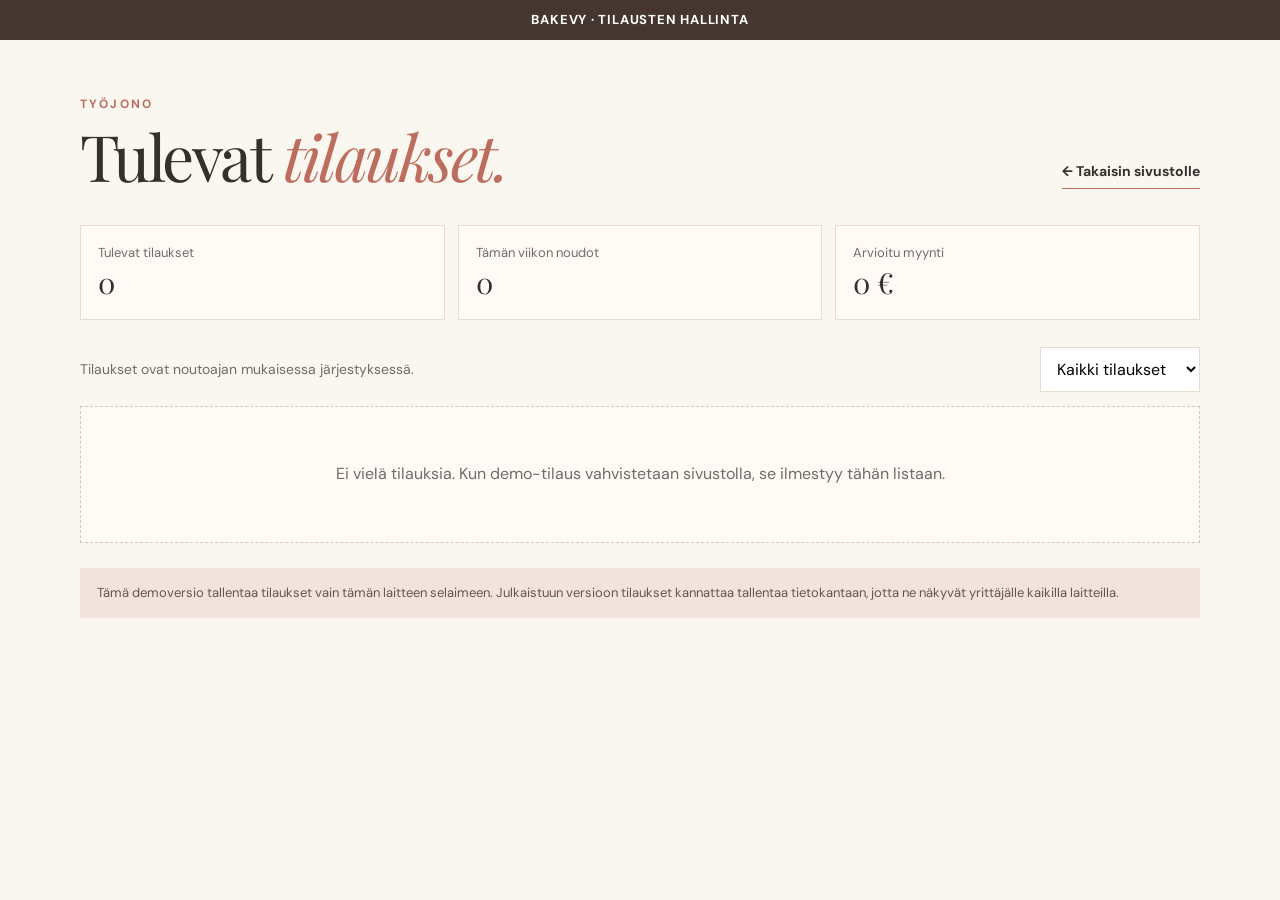
==== tilaukset.html @ cf7963ac "Add cart-based ordering and order admin view" ====
<!doctype html>
<html lang="fi">
  <head>
    <meta charset="utf-8" />
    <meta name="viewport" content="width=device-width, initial-scale=1" />
    <title>BakeVy | Tilaukset</title>
    <style>
      @import url("https://fonts.googleapis.com/css2?family=DM+Sans:wght@400;500;600;700&family=Playfair+Display:ital,wght@0,400;0,500;1,400&display=swap");
      :root {
        --cream: #faf6f0;
        --ink: #35302d;
        --muted: #716c68;
        --coral: #bd6d5d;
        --line: #e6dcd2;
        --sage: #789878;
      }
      * {
        box-sizing: border-box;
      }
      body {
        margin: 0;
        background: var(--cream);
        color: var(--ink);
        font:
          16px/1.55 "DM Sans",
          Arial,
          sans-serif;
      }
      .bar {
        background: #453730;
        color: #fff;
        padding: 10px 22px;
        text-align: center;
        font-size: 13px;
        font-weight: 700;
        letter-spacing: 0.06em;
      }
      .wrap {
        max-width: 1180px;
        margin: auto;
        padding: 55px 30px;
      }
      .top {
        display: flex;
        justify-content: space-between;
        gap: 25px;
        align-items: flex-end;
        margin-bottom: 36px;
      }
      .eyebrow {
        color: var(--coral);
        font-size: 12px;
        letter-spacing: 0.2em;
        font-weight: 700;
      }
      .top h1 {
        font:
          400 clamp(38px, 5vw, 64px)/1.05 "Playfair Display",
          serif;
        letter-spacing: -0.04em;
        margin: 8px 0 0;
      }
      .top h1 em {
        color: var(--coral);
      }
      .back {
        border-bottom: 1px solid var(--coral);
        padding-bottom: 5px;
        font-weight: 700;
        font-size: 14px;
        text-decoration: none;
        color: inherit;
      }
      .stats {
        display: grid;
        grid-template-columns: repeat(3, 1fr);
        gap: 13px;
        margin-bottom: 27px;
      }
      .stat {
        background: #fffaf6;
        border: 1px solid var(--line);
        padding: 17px;
      }
      .stat span {
        display: block;
        color: var(--muted);
        font-size: 13px;
      }
      .stat strong {
        font:
          400 29px "Playfair Display",
          serif;
      }
      .toolbar {
        display: flex;
        justify-content: space-between;
        gap: 15px;
        align-items: center;
        margin-bottom: 14px;
      }
      .toolbar p {
        margin: 0;
        color: var(--muted);
        font-size: 14px;
      }
      .toolbar select {
        font: inherit;
        padding: 10px 12px;
        border: 1px solid var(--line);
        background: #fff;
      }
      .orders {
        display: grid;
        gap: 13px;
      }
      .order {
        background: #fffaf6;
        border: 1px solid var(--line);
        display: grid;
        grid-template-columns: 170px minmax(0, 1fr) 175px;
        gap: 25px;
        padding: 22px;
      }
      .date {
        border-right: 1px solid var(--line);
      }
      .date b {
        display: block;
        font:
          400 24px "Playfair Display",
          serif;
      }
      .date span {
        display: block;
        color: var(--muted);
        font-size: 13px;
      }
      .order h2 {
        font:
          500 22px "Playfair Display",
          serif;
        margin: 0 0 4px;
      }
      .customer {
        color: var(--muted);
        font-size: 14px;
        margin: 0 0 13px;
      }
      .items {
        display: grid;
        gap: 5px;
      }
      .item {
        display: flex;
        justify-content: space-between;
        gap: 16px;
        font-size: 14px;
      }
      .item small {
        color: var(--muted);
      }
      .status {
        display: flex;
        flex-direction: column;
        align-items: stretch;
        gap: 9px;
      }
      .status label {
        font-size: 12px;
        font-weight: 700;
        color: var(--muted);
        letter-spacing: 0.08em;
      }
      .status select {
        font: inherit;
        padding: 9px;
        border: 1px solid var(--line);
        background: #fff;
      }
      .total {
        font:
          400 28px "Playfair Display",
          serif;
        margin-top: auto;
      }
      .empty {
        background: #fffaf6;
        border: 1px dashed #d5c5bc;
        padding: 55px 20px;
        text-align: center;
        color: var(--muted);
      }
      .note {
        margin-top: 25px;
        padding: 15px 17px;
        background: #f2e4dc;
        color: #68544b;
        font-size: 13px;
      }
      @media (max-width: 760px) {
        .wrap {
          padding: 36px 18px;
        }
        .top {
          display: block;
        }
        .back {
          display: inline-block;
          margin-top: 20px;
        }
        .stats {
          grid-template-columns: 1fr;
        }
        .order {
          grid-template-columns: 1fr;
          gap: 16px;
        }
        .date {
          border-right: 0;
          border-bottom: 1px solid var(--line);
          padding-bottom: 12px;
        }
        .status {
          display: grid;
          grid-template-columns: 1fr auto;
          align-items: end;
        }
        .total {
          margin: 0;
        }
        .toolbar {
          align-items: flex-start;
          flex-direction: column;
        }
      }
    </style>
  </head>
  <body>
    <div class="bar">BAKEVY · TILAUSTEN HALLINTA</div>
    <main class="wrap">
      <div class="top">
        <div>
          <div class="eyebrow">TYÖJONO</div>
          <h1>Tulevat <em>tilaukset.</em></h1>
        </div>
        <a class="back" href="index.html">← Takaisin sivustolle</a>
      </div>
      <div class="stats">
        <div class="stat">
          <span>Tulevat tilaukset</span><strong id="count">0</strong>
        </div>
        <div class="stat">
          <span>Tämän viikon noudot</span><strong id="weekCount">0</strong>
        </div>
        <div class="stat">
          <span>Arvioitu myynti</span><strong id="sales">0 €</strong>
        </div>
      </div>
      <div class="toolbar">
        <p>Tilaukset ovat noutoajan mukaisessa järjestyksessä.</p>
        <select id="filter">
          <option value="all">Kaikki tilaukset</option>
          <option value="Uusi">Uudet</option>
          <option value="Vahvistettu">Vahvistetut</option>
          <option value="Valmistuksessa">Valmistuksessa</option>
          <option value="Noudettu">Noudetut</option>
        </select>
      </div>
      <section class="orders" id="orders"></section>
      <p class="note">
        Tämä demoversio tallentaa tilaukset vain tämän laitteen selaimeen.
        Julkaistuun versioon tilaukset kannattaa tallentaa tietokantaan, jotta
        ne näkyvät yrittäjälle kaikilla laitteilla.
      </p>
    </main>
    <script>
      const key = "bakevy-demo-orders-v1";
      const $ = (id) => document.getElementById(id);
      let orders = [];
      try {
        orders = JSON.parse(localStorage.getItem(key) || "[]") || [];
      } catch (e) {}
      const esc = (v) =>
        String(v || "").replace(
          /[&<>"']/g,
          (c) =>
            ({
              "&": "&amp;",
              ">": "&gt;",
              "<": "&lt;",
              '"': "&quot;",
              "'": "&#039;",
            })[c],
        );
      const dateText = (value) => {
        const d = new Date(value + "T00:00:00");
        return `${d.getDate()}.${d.getMonth() + 1}.${d.getFullYear()}`;
      };
      function render() {
        const filter = $("filter").value;
        const sorted = [...orders]
          .filter((o) => filter === "all" || o.status === filter)
          .sort((a, b) =>
            `${a.date} ${a.time}`.localeCompare(`${b.date} ${b.time}`),
          );
        $("count").textContent = orders.filter(
          (o) => o.status !== "Noudettu",
        ).length;
        $("sales").textContent =
          orders
            .filter((o) => o.status !== "Noudettu")
            .reduce((sum, o) => sum + o.total, 0) + " €";
        const today = new Date(),
          end = new Date(today);
        end.setDate(today.getDate() + 7);
        $("weekCount").textContent = orders.filter((o) => {
          const d = new Date(o.date + "T00:00:00");
          return d >= today && d <= end;
        }).length;
        $("orders").innerHTML = sorted.length
          ? sorted
              .map(
                (o) =>
                  `<article class="order"><div class="date"><b>${dateText(o.date)}</b><span>${esc(o.time)}</span><span>Tilaus #${esc(o.id)}</span></div><div><h2>${esc(o.name)}</h2><p class="customer">${esc(o.email)}${o.phone ? " · " + esc(o.phone) : ""}</p><div class="items">${o.items.map((i) => `<div class="item"><span>${i.quantity} × ${esc(i.title)} <small>(${esc(i.size)} hlö, ${esc(i.base)}, ${esc(i.filling)}, ${esc(i.decoration)})</small></span><b>${i.price * i.quantity} €</b></div>`).join("")}</div>${o.message ? `<p class="customer">Lisätoive: ${esc(o.message)}</p>` : ""}</div><div class="status"><label>TILA</label><select data-id="${esc(o.id)}">${["Uusi", "Vahvistettu", "Valmistuksessa", "Noudettu", "Peruttu"].map((s) => `<option ${o.status === s ? "selected" : ""}>${s}</option>`).join("")}</select><div class="total">${o.total} €</div></div></article>`,
              )
              .join("")
          : '<div class="empty">Ei vielä tilauksia. Kun demo-tilaus vahvistetaan sivustolla, se ilmestyy tähän listaan.</div>';
      }
      $("filter").addEventListener("change", render);
      $("orders").addEventListener("change", (e) => {
        const id = e.target.dataset.id;
        if (!id) return;
        const order = orders.find((o) => o.id === id);
        if (order) {
          order.status = e.target.value;
          localStorage.setItem(key, JSON.stringify(orders));
          render();
        }
      });
      render();
    </script>
  </body>
</html>
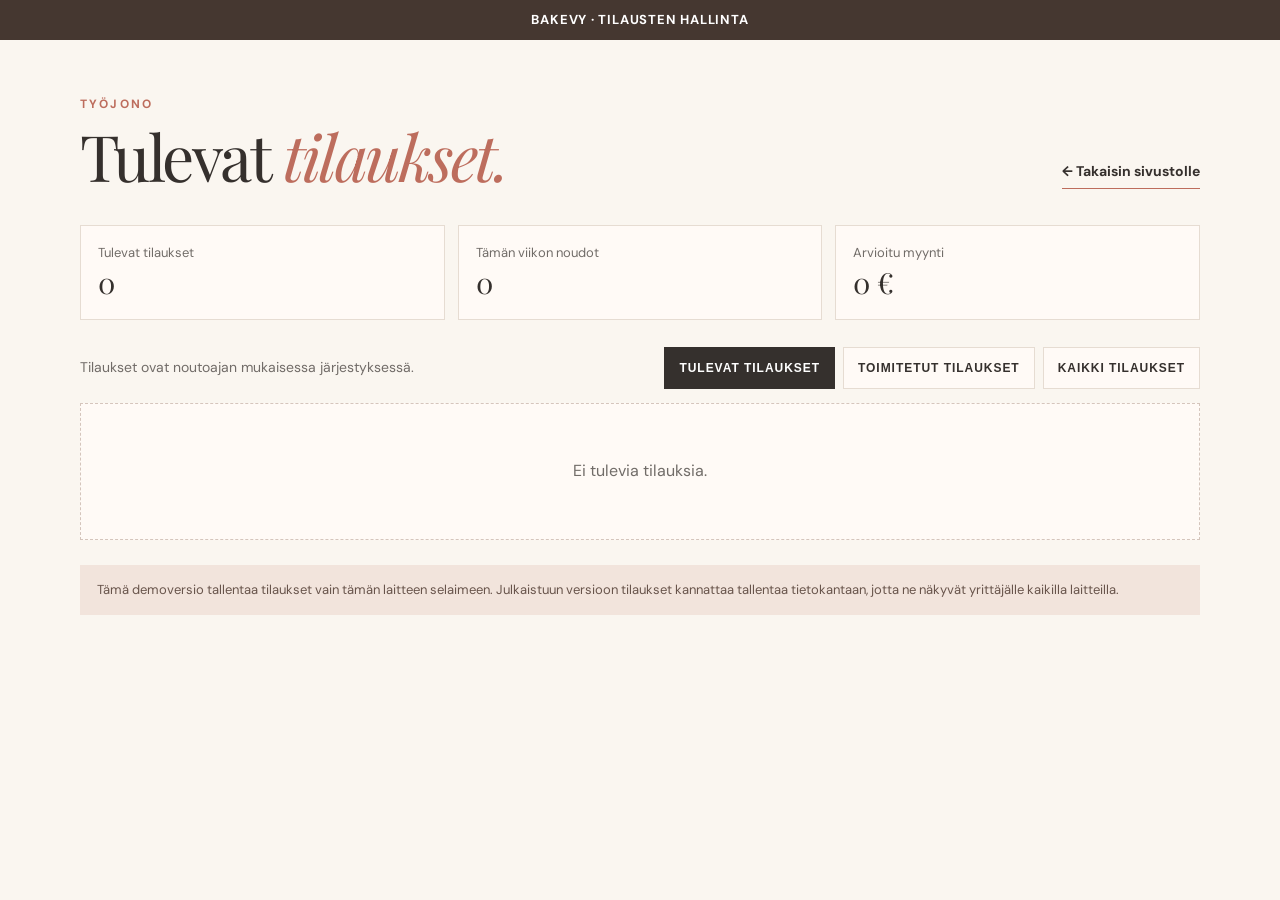
==== commit d100f69f: "Improve order administration" ====
--- a/tilaukset.html
+++ b/tilaukset.html
@@ -104,11 +104,29 @@
         color: var(--muted);
         font-size: 14px;
       }
-      .toolbar select {
-        font: inherit;
-        padding: 10px 12px;
+      .order-views {
+        display: flex;
+        flex-wrap: wrap;
+        gap: 8px;
+      }
+      .order-view {
+        min-height: 42px;
+        padding: 10px 14px;
         border: 1px solid var(--line);
-        background: #fff;
+        background: #fffaf6;
+        color: var(--ink);
+        cursor: pointer;
+        font:
+          700 12px Montserrat,
+          sans-serif;
+        letter-spacing: 0.08em;
+        text-transform: uppercase;
+      }
+      .order-view:hover,
+      .order-view.active {
+        border-color: var(--ink);
+        background: var(--ink);
+        color: #fff;
       }
       .orders {
         display: grid;
@@ -159,6 +177,28 @@
       }
       .item small {
         color: var(--muted);
+      }
+      .reference-images {
+        display: flex;
+        flex-wrap: wrap;
+        gap: 8px;
+        margin-top: 16px;
+      }
+      .reference-images b {
+        width: 100%;
+        font-size: 12px;
+        letter-spacing: 0.08em;
+        color: var(--muted);
+      }
+      .reference-images a {
+        display: block;
+      }
+      .reference-images img {
+        display: block;
+        width: 76px;
+        height: 76px;
+        object-fit: cover;
+        border: 1px solid var(--line);
       }
       .status {
         display: flex;
@@ -242,7 +282,7 @@
       <div class="top">
         <div>
           <div class="eyebrow">TYÖJONO</div>
-          <h1>Tulevat <em>tilaukset.</em></h1>
+          <h1 id="ordersHeading">Tulevat <em>tilaukset.</em></h1>
         </div>
         <a class="back" href="index.html">← Takaisin sivustolle</a>
       </div>
@@ -259,13 +299,32 @@
       </div>
       <div class="toolbar">
         <p>Tilaukset ovat noutoajan mukaisessa järjestyksessä.</p>
-        <select id="filter">
-          <option value="all">Kaikki tilaukset</option>
-          <option value="Uusi">Uudet</option>
-          <option value="Vahvistettu">Vahvistetut</option>
-          <option value="Valmistuksessa">Valmistuksessa</option>
-          <option value="Noudettu">Noudetut</option>
-        </select>
+        <div class="order-views" role="tablist" aria-label="Tilausnäkymä">
+          <button
+            class="order-view active"
+            type="button"
+            data-view="upcoming"
+            aria-pressed="true"
+          >
+            Tulevat tilaukset
+          </button>
+          <button
+            class="order-view"
+            type="button"
+            data-view="delivered"
+            aria-pressed="false"
+          >
+            Toimitetut tilaukset
+          </button>
+          <button
+            class="order-view"
+            type="button"
+            data-view="all"
+            aria-pressed="false"
+          >
+            Kaikki tilaukset
+          </button>
+        </div>
       </div>
       <section class="orders" id="orders"></section>
       <p class="note">
@@ -297,13 +356,23 @@
         const d = new Date(value + "T00:00:00");
         return `${d.getDate()}.${d.getMonth() + 1}.${d.getFullYear()}`;
       };
+      let activeView = "upcoming";
       function render() {
-        const filter = $("filter").value;
         const sorted = [...orders]
-          .filter((o) => filter === "all" || o.status === filter)
+          .filter((o) => {
+            if (activeView === "delivered") return o.status === "Noudettu";
+            if (activeView === "upcoming") return o.status !== "Noudettu";
+            return true;
+          })
           .sort((a, b) =>
             `${a.date} ${a.time}`.localeCompare(`${b.date} ${b.time}`),
           );
+        $("ordersHeading").innerHTML =
+          activeView === "delivered"
+            ? "Toimitetut <em>tilaukset.</em>"
+            : activeView === "all"
+              ? "Kaikki <em>tilaukset.</em>"
+              : "Tulevat <em>tilaukset.</em>";
         $("count").textContent = orders.filter(
           (o) => o.status !== "Noudettu",
         ).length;
@@ -322,18 +391,50 @@
           ? sorted
               .map(
                 (o) =>
-                  `<article class="order"><div class="date"><b>${dateText(o.date)}</b><span>${esc(o.time)}</span><span>Tilaus #${esc(o.id)}</span></div><div><h2>${esc(o.name)}</h2><p class="customer">${esc(o.email)}${o.phone ? " · " + esc(o.phone) : ""}</p><div class="items">${o.items.map((i) => `<div class="item"><span>${i.quantity} × ${esc(i.title)} <small>(${esc(i.size)} hlö, ${esc(i.base)}, ${esc(i.filling)}, ${esc(i.decoration)})</small></span><b>${i.price * i.quantity} €</b></div>`).join("")}</div>${o.message ? `<p class="customer">Lisätoive: ${esc(o.message)}</p>` : ""}</div><div class="status"><label>TILA</label><select data-id="${esc(o.id)}">${["Uusi", "Vahvistettu", "Valmistuksessa", "Noudettu", "Peruttu"].map((s) => `<option ${o.status === s ? "selected" : ""}>${s}</option>`).join("")}</select><div class="total">${o.total} €</div></div></article>`,
+                  `<article class="order"><div class="date"><b>${dateText(o.date)}</b><span>${esc(o.time)}</span><span>Tilaus #${esc(o.id)}</span></div><div><h2>${esc(o.name)}</h2><p class="customer">${esc(o.email)}${o.phone ? " · " + esc(o.phone) : ""}</p><div class="items">${o.items.map((i) => `<div class="item"><span>${i.quantity} × ${esc(i.title)} <small>(${esc(i.size)} hlö, ${esc(i.base)}, ${esc(i.filling)}, ${esc(i.decoration)})</small></span><b>${i.price * i.quantity} €</b></div>`).join("")}</div>${o.message ? `<p class="customer">Lisätoive: ${esc(o.message)}</p>` : ""}${
+                    Array.isArray(o.images) && o.images.length
+                      ? `<div class="reference-images"><b>INSPIRAATIOKUVAT</b>${o.images
+                          .filter((src) =>
+                            String(src).startsWith("data:image/"),
+                          )
+                          .map(
+                            (src, index) =>
+                              `<a href="${esc(src)}" target="_blank" rel="noopener"><img src="${esc(src)}" alt="Inspiraatiokuva ${index + 1}" /></a>`,
+                          )
+                          .join("")}</div>`
+                      : ""
+                  }</div><div class="status"><label>TILA</label><select data-id="${esc(o.id)}">${["Uusi", "Vahvistettu", "Valmistuksessa", "Noudettu", "Peruttu"].map((s) => `<option ${o.status === s ? "selected" : ""}>${s}</option>`).join("")}</select><div class="total">${o.total} €</div></div></article>`,
               )
               .join("")
-          : '<div class="empty">Ei vielä tilauksia. Kun demo-tilaus vahvistetaan sivustolla, se ilmestyy tähän listaan.</div>';
-      }
-      $("filter").addEventListener("change", render);
+          : `<div class="empty">${
+              activeView === "delivered"
+                ? "Ei vielä toimitettuja tilauksia."
+                : activeView === "all"
+                  ? "Ei vielä tilauksia. Kun demo-tilaus vahvistetaan sivustolla, se ilmestyy tähän listaan."
+                  : "Ei tulevia tilauksia."
+            }</div>`;
+      }
+      document.querySelectorAll(".order-view").forEach((button) => {
+        button.addEventListener("click", () => {
+          activeView = button.dataset.view;
+          document.querySelectorAll(".order-view").forEach((view) => {
+            const isActive = view === button;
+            view.classList.toggle("active", isActive);
+            view.setAttribute("aria-pressed", String(isActive));
+          });
+          render();
+        });
+      });
       $("orders").addEventListener("change", (e) => {
         const id = e.target.dataset.id;
         if (!id) return;
         const order = orders.find((o) => o.id === id);
         if (order) {
-          order.status = e.target.value;
+          if (e.target.value === "Peruttu") {
+            orders = orders.filter((item) => item.id !== id);
+          } else {
+            order.status = e.target.value;
+          }
           localStorage.setItem(key, JSON.stringify(orders));
           render();
         }
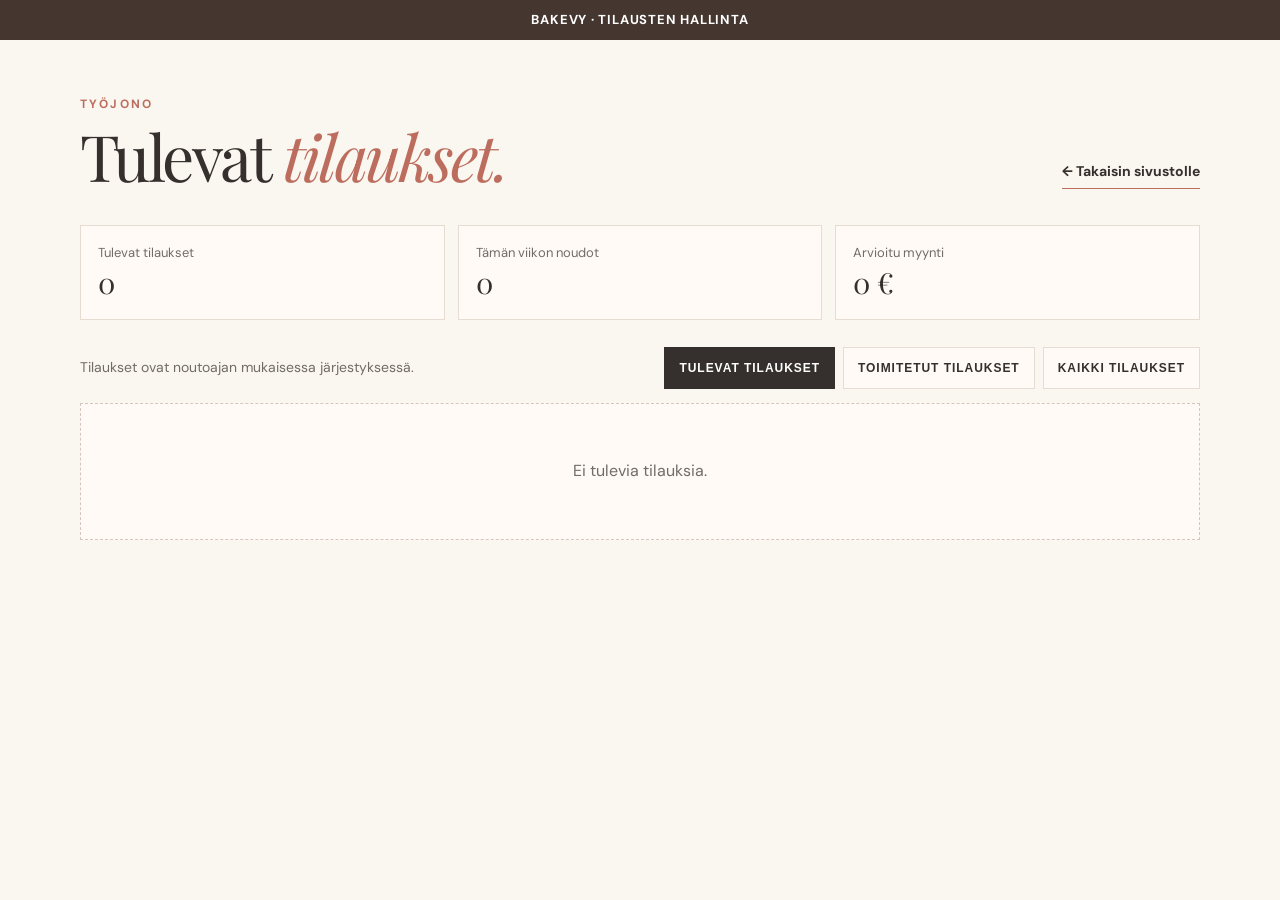
==== commit a32bfaaa: "Finalize BakeVy content and Drive images" ====
--- a/tilaukset.html
+++ b/tilaukset.html
@@ -327,11 +327,6 @@
         </div>
       </div>
       <section class="orders" id="orders"></section>
-      <p class="note">
-        Tämä demoversio tallentaa tilaukset vain tämän laitteen selaimeen.
-        Julkaistuun versioon tilaukset kannattaa tallentaa tietokantaan, jotta
-        ne näkyvät yrittäjälle kaikilla laitteilla.
-      </p>
     </main>
     <script>
       const key = "bakevy-demo-orders-v1";
@@ -410,7 +405,7 @@
               activeView === "delivered"
                 ? "Ei vielä toimitettuja tilauksia."
                 : activeView === "all"
-                  ? "Ei vielä tilauksia. Kun demo-tilaus vahvistetaan sivustolla, se ilmestyy tähän listaan."
+                  ? "Ei vielä tilauksia. Vahvistetut tilaukset ilmestyvät tähän listaan."
                   : "Ei tulevia tilauksia."
             }</div>`;
       }
